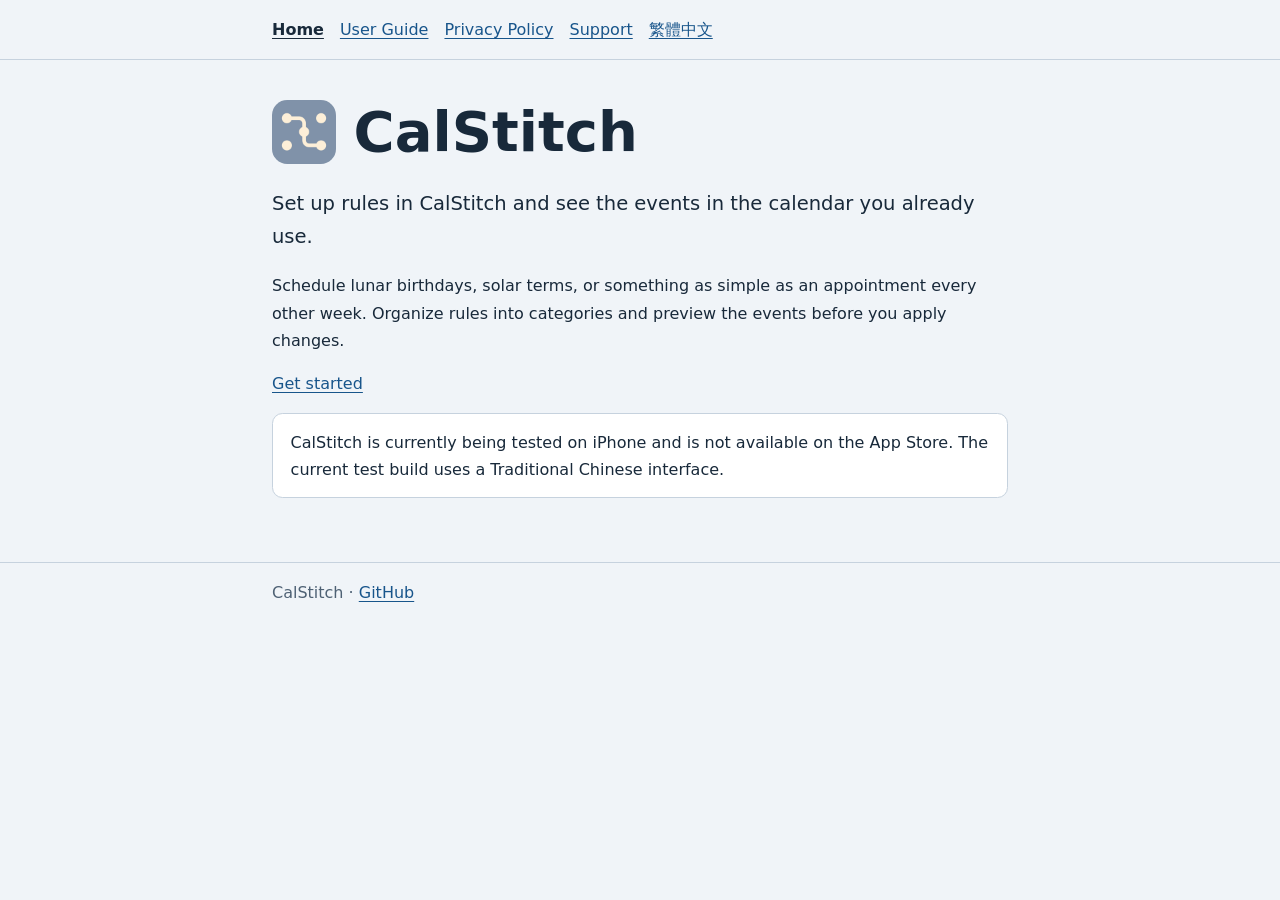
==== website/en/index.html @ 52b303de "Publish bilingual CalStitch documentation with GitHub Pages" ====
<!doctype html>
<html lang="en">
<head>
  <meta charset="utf-8">
  <meta name="viewport" content="width=device-width, initial-scale=1">
  <title>CalStitch</title>
  <link rel="alternate" hreflang="zh-TW" href="../">
  <link rel="icon" href="../icon.png" type="image/png">
  <link rel="stylesheet" href="../style.css">
</head>
<body>
  <header><nav class="wrap" aria-label="Main navigation"><a href="./" aria-current="page">Home</a> <a href="guide.html">User Guide</a> <a href="privacy.html">Privacy Policy</a> <a href="support.html">Support</a> <a href="../" lang="zh-TW" hreflang="zh-TW">繁體中文</a></nav></header>
  <main class="wrap">
<div class="brand"><img src="../icon.png" width="64" height="64" alt=""><h1>CalStitch</h1></div>
<p class="lead">Set up rules in CalStitch and see the events in the calendar you already use.</p>
<p>Schedule lunar birthdays, solar terms, or something as simple as an appointment every other week. Organize rules into categories and preview the events before you apply changes.</p>
<p><a href="guide.html">Get started</a></p>
<p class="note">CalStitch is currently being tested on iPhone and is not available on the App Store. The current test build uses a Traditional Chinese interface.</p>
  </main>
  <footer><div class="wrap">CalStitch · <a href="https://github.com/peiyu66/CalStitch">GitHub</a></div></footer>
</body>
</html>
---- website/style.css ----
:root {
  color-scheme: light dark;
  --bg: #f0f4f8;
  --ink: #18293a;
  --quiet: #4e6174;
  --border: #c6d2de;
  --panel: #fff;
  --link: #18558b;
}
@media (prefers-color-scheme: dark) {
  :root { --bg: #18232e; --ink: #edf3f9; --quiet: #bac9d8; --border: #455a6c; --panel: #202f3d; --link: #b2d9ff; }
}
* { box-sizing: border-box; }
body { margin: 0; background: var(--bg); color: var(--ink); font: 1rem/1.7 system-ui, sans-serif; overflow-wrap: anywhere; }
.wrap { width: min(100% - 2.5rem, 46rem); margin-inline: auto; }
header, footer { border-color: var(--border); border-style: solid; border-width: 0 0 1px; }
header .wrap { padding-block: 1rem; }
footer { border-width: 1px 0 0; color: var(--quiet); }
footer .wrap { padding-block: 1rem; }
nav { display: flex; flex-wrap: wrap; column-gap: 1rem; row-gap: .25rem; }
a { color: var(--link); text-underline-offset: .18em; }
a:focus-visible { outline: 2px solid var(--link); outline-offset: 3px; }
a[aria-current=page] { color: var(--ink); font-weight: 700; }
main { padding-block: 2.3rem 3rem; }
h1, h2 { line-height: 1.25; text-wrap: balance; }
h1 { font-size: clamp(2.1rem, 6vw, 3.5rem); margin: 0 0 1rem; }
h2 { font-size: 1.35rem; margin-top: 2rem; }
.brand { display: flex; align-items: center; gap: 1.1rem; }
.brand img { width: 4rem; height: 4rem; border-radius: .95rem; }
.brand h1 { margin: 0; }
.lead { font-size: 1.22rem; }
.note { padding: .9rem 1.1rem; background: var(--panel); border: 1px solid var(--border); border-radius: .65rem; }
li + li { margin-top: .35rem; }
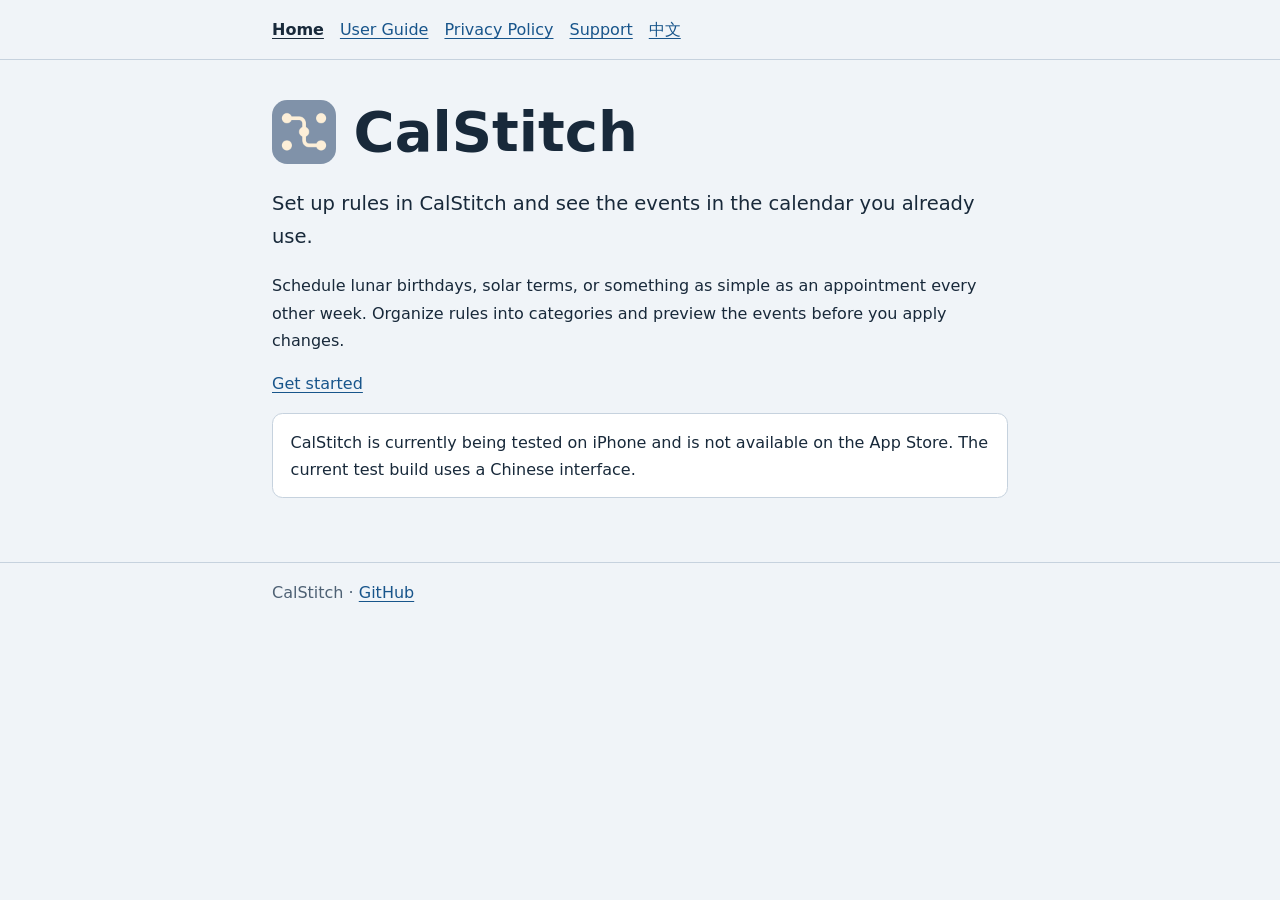
==== commit d10c2a19: "Label the Chinese documentation simply as Chinese" ====
--- a/website/en/index.html
+++ b/website/en/index.html
@@ -9,13 +9,13 @@
   <link rel="stylesheet" href="../style.css">
 </head>
 <body>
-  <header><nav class="wrap" aria-label="Main navigation"><a href="./" aria-current="page">Home</a> <a href="guide.html">User Guide</a> <a href="privacy.html">Privacy Policy</a> <a href="support.html">Support</a> <a href="../" lang="zh-TW" hreflang="zh-TW">繁體中文</a></nav></header>
+  <header><nav class="wrap" aria-label="Main navigation"><a href="./" aria-current="page">Home</a> <a href="guide.html">User Guide</a> <a href="privacy.html">Privacy Policy</a> <a href="support.html">Support</a> <a href="../" lang="zh-TW" hreflang="zh-TW">中文</a></nav></header>
   <main class="wrap">
 <div class="brand"><img src="../icon.png" width="64" height="64" alt=""><h1>CalStitch</h1></div>
 <p class="lead">Set up rules in CalStitch and see the events in the calendar you already use.</p>
 <p>Schedule lunar birthdays, solar terms, or something as simple as an appointment every other week. Organize rules into categories and preview the events before you apply changes.</p>
 <p><a href="guide.html">Get started</a></p>
-<p class="note">CalStitch is currently being tested on iPhone and is not available on the App Store. The current test build uses a Traditional Chinese interface.</p>
+<p class="note">CalStitch is currently being tested on iPhone and is not available on the App Store. The current test build uses a Chinese interface.</p>
   </main>
   <footer><div class="wrap">CalStitch · <a href="https://github.com/peiyu66/CalStitch">GitHub</a></div></footer>
 </body>
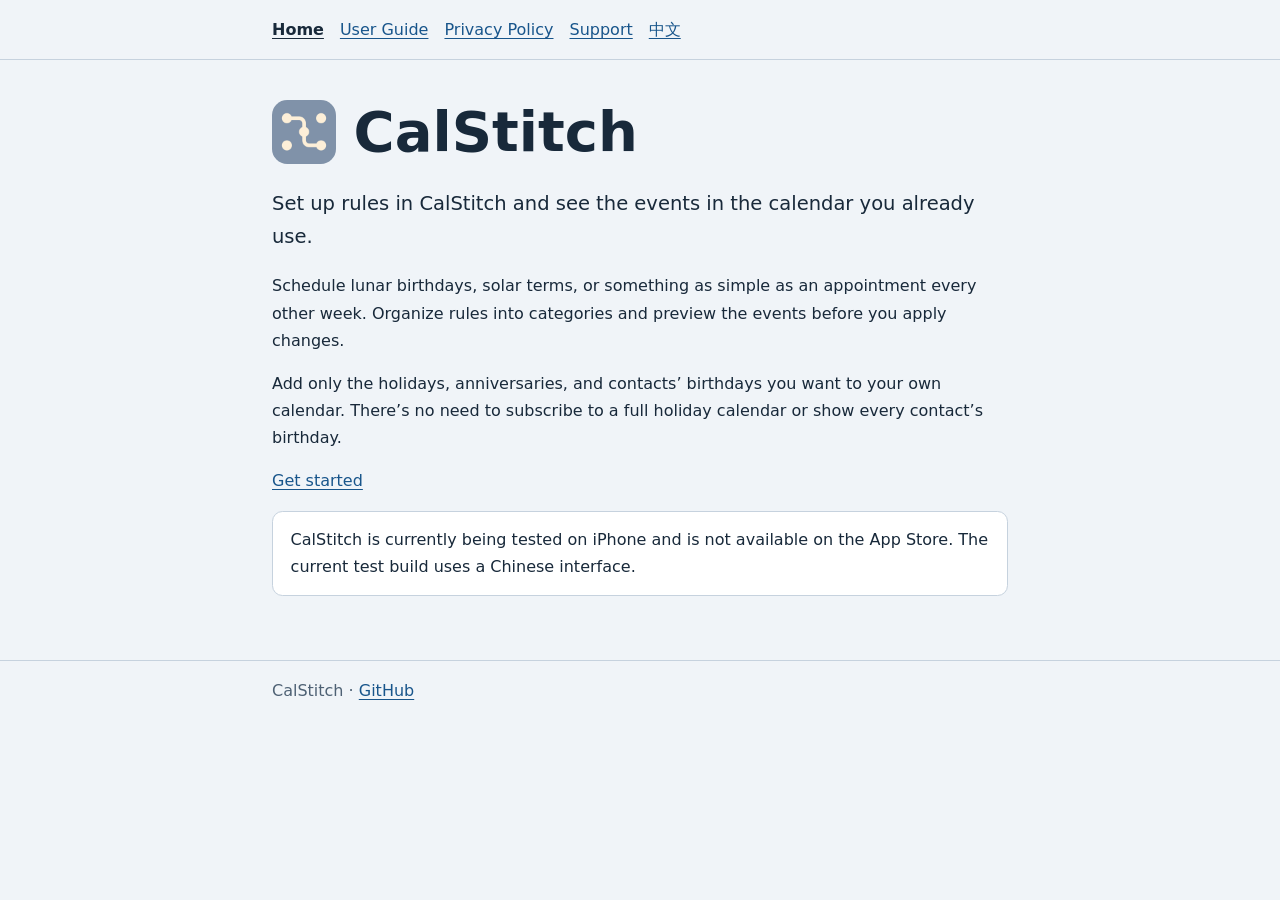
==== commit a7fcfe2c: "Explain selective holiday and birthday scheduling" ====
--- a/website/en/index.html
+++ b/website/en/index.html
@@ -14,6 +14,7 @@
 <div class="brand"><img src="../icon.png" width="64" height="64" alt=""><h1>CalStitch</h1></div>
 <p class="lead">Set up rules in CalStitch and see the events in the calendar you already use.</p>
 <p>Schedule lunar birthdays, solar terms, or something as simple as an appointment every other week. Organize rules into categories and preview the events before you apply changes.</p>
+<p>Add only the holidays, anniversaries, and contacts’ birthdays you want to your own calendar. There’s no need to subscribe to a full holiday calendar or show every contact’s birthday.</p>
 <p><a href="guide.html">Get started</a></p>
 <p class="note">CalStitch is currently being tested on iPhone and is not available on the App Store. The current test build uses a Chinese interface.</p>
   </main>
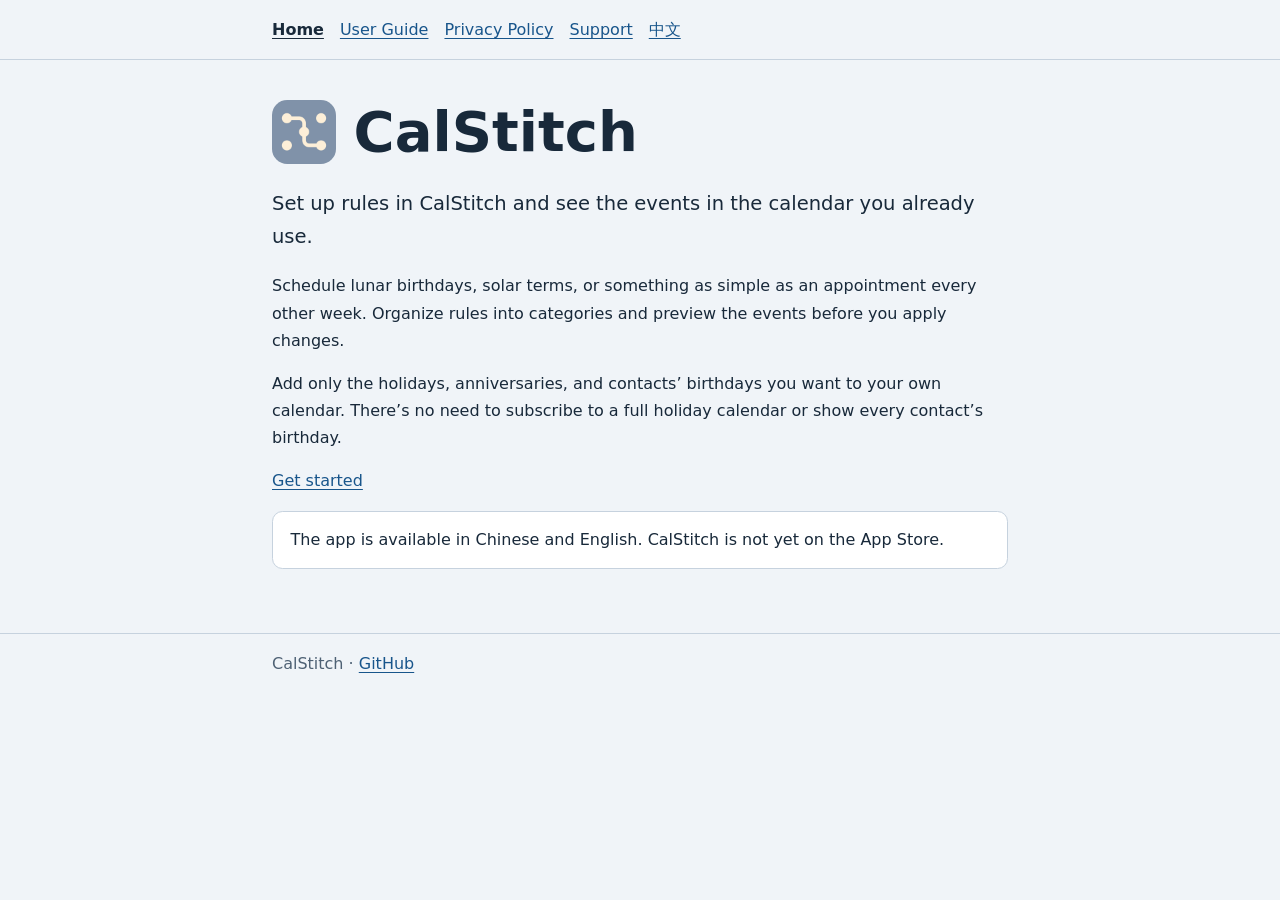
==== commit abb3893d: "Prepare CalStitch 1.0 and refresh release documentation" ====
--- a/website/en/index.html
+++ b/website/en/index.html
@@ -16,7 +16,7 @@
 <p>Schedule lunar birthdays, solar terms, or something as simple as an appointment every other week. Organize rules into categories and preview the events before you apply changes.</p>
 <p>Add only the holidays, anniversaries, and contacts’ birthdays you want to your own calendar. There’s no need to subscribe to a full holiday calendar or show every contact’s birthday.</p>
 <p><a href="guide.html">Get started</a></p>
-<p class="note">CalStitch is currently being tested on iPhone and is not available on the App Store. The current test build uses a Chinese interface.</p>
+<p class="note">The app is available in Chinese and English. CalStitch is not yet on the App Store.</p>
   </main>
   <footer><div class="wrap">CalStitch · <a href="https://github.com/peiyu66/CalStitch">GitHub</a></div></footer>
 </body>
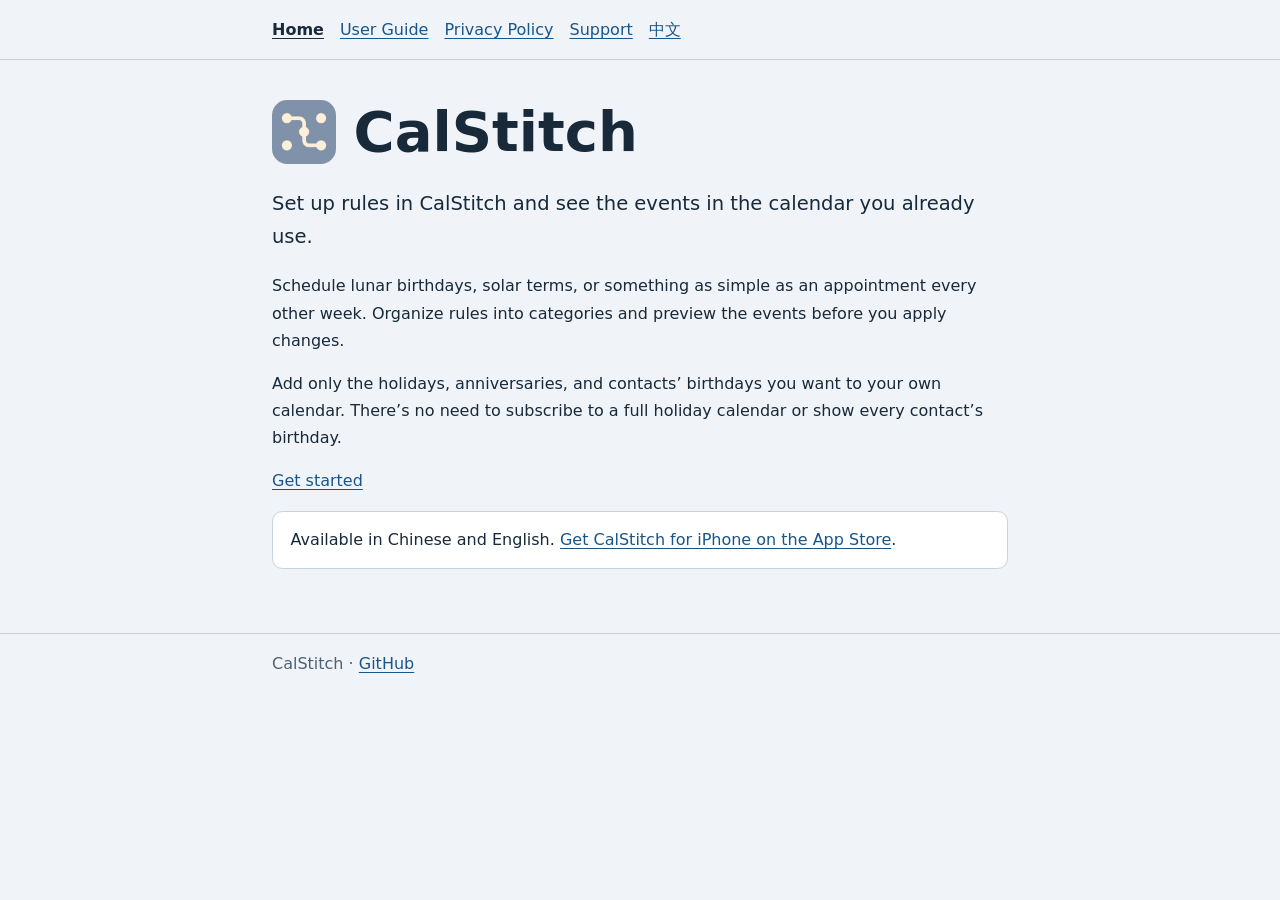
==== commit 1bbd75f6: "Correct CalStitch App Store availability notice" ====
--- a/website/en/index.html
+++ b/website/en/index.html
@@ -16,7 +16,7 @@
 <p>Schedule lunar birthdays, solar terms, or something as simple as an appointment every other week. Organize rules into categories and preview the events before you apply changes.</p>
 <p>Add only the holidays, anniversaries, and contacts’ birthdays you want to your own calendar. There’s no need to subscribe to a full holiday calendar or show every contact’s birthday.</p>
 <p><a href="guide.html">Get started</a></p>
-<p class="note">The app is available in Chinese and English. CalStitch is not yet on the App Store.</p>
+<p class="note">Available in Chinese and English. <a href="https://apps.apple.com/app/calstitch/id6838189548">Get CalStitch for iPhone on the App Store</a>.</p>
   </main>
   <footer><div class="wrap">CalStitch · <a href="https://github.com/peiyu66/CalStitch">GitHub</a></div></footer>
 </body>
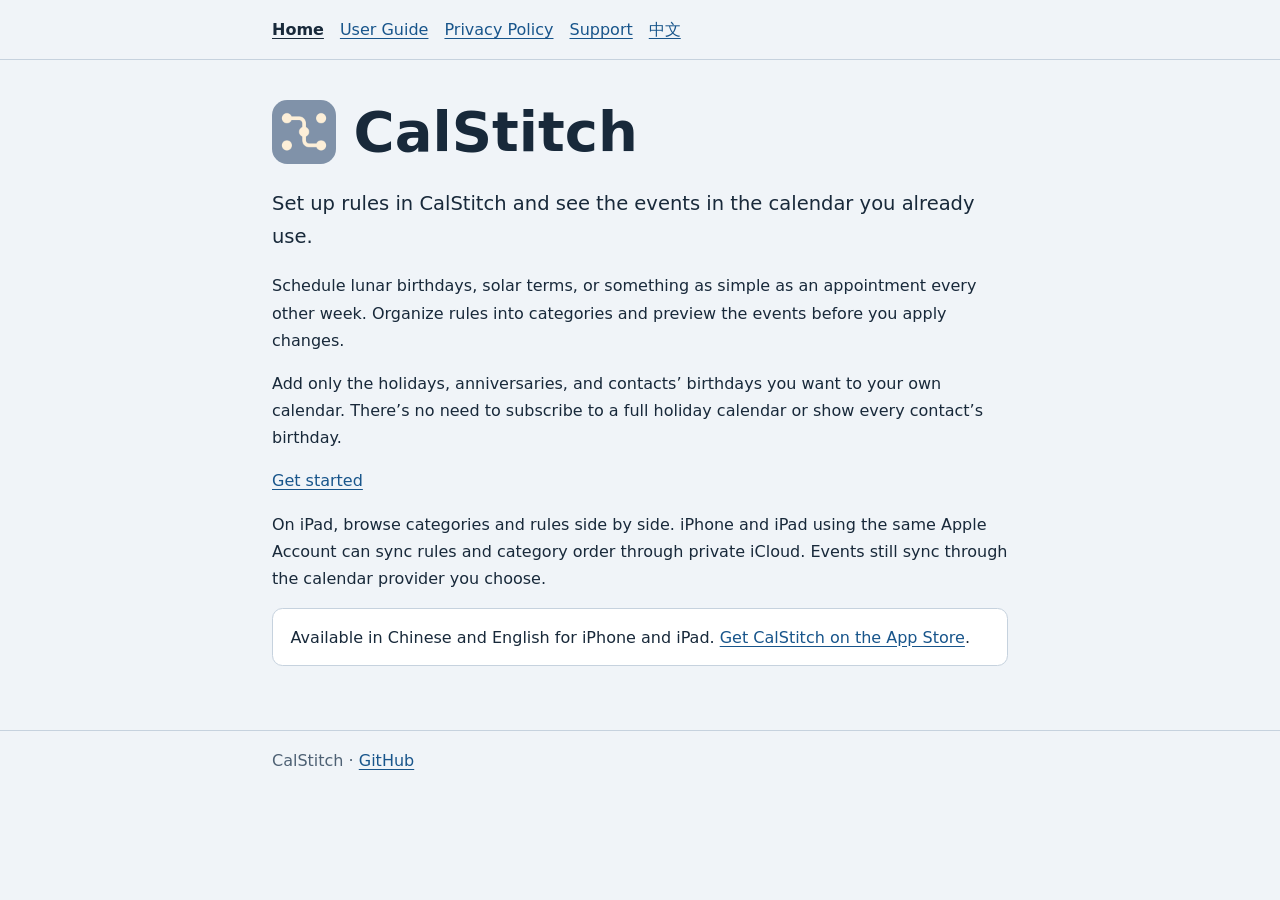
==== commit c6836972: "Update CalStitch Pages for the iPhone and iPad 1.0.1 release" ====
--- a/website/en/index.html
+++ b/website/en/index.html
@@ -16,7 +16,8 @@
 <p>Schedule lunar birthdays, solar terms, or something as simple as an appointment every other week. Organize rules into categories and preview the events before you apply changes.</p>
 <p>Add only the holidays, anniversaries, and contacts’ birthdays you want to your own calendar. There’s no need to subscribe to a full holiday calendar or show every contact’s birthday.</p>
 <p><a href="guide.html">Get started</a></p>
-<p class="note">Available in Chinese and English. <a href="https://apps.apple.com/app/calstitch/id6838189548">Get CalStitch for iPhone on the App Store</a>.</p>
+<p>On iPad, browse categories and rules side by side. iPhone and iPad using the same Apple Account can sync rules and category order through private iCloud. Events still sync through the calendar provider you choose.</p>
+<p class="note">Available in Chinese and English for iPhone and iPad. <a href="https://apps.apple.com/app/calstitch/id6838189548">Get CalStitch on the App Store</a>.</p>
   </main>
   <footer><div class="wrap">CalStitch · <a href="https://github.com/peiyu66/CalStitch">GitHub</a></div></footer>
 </body>
